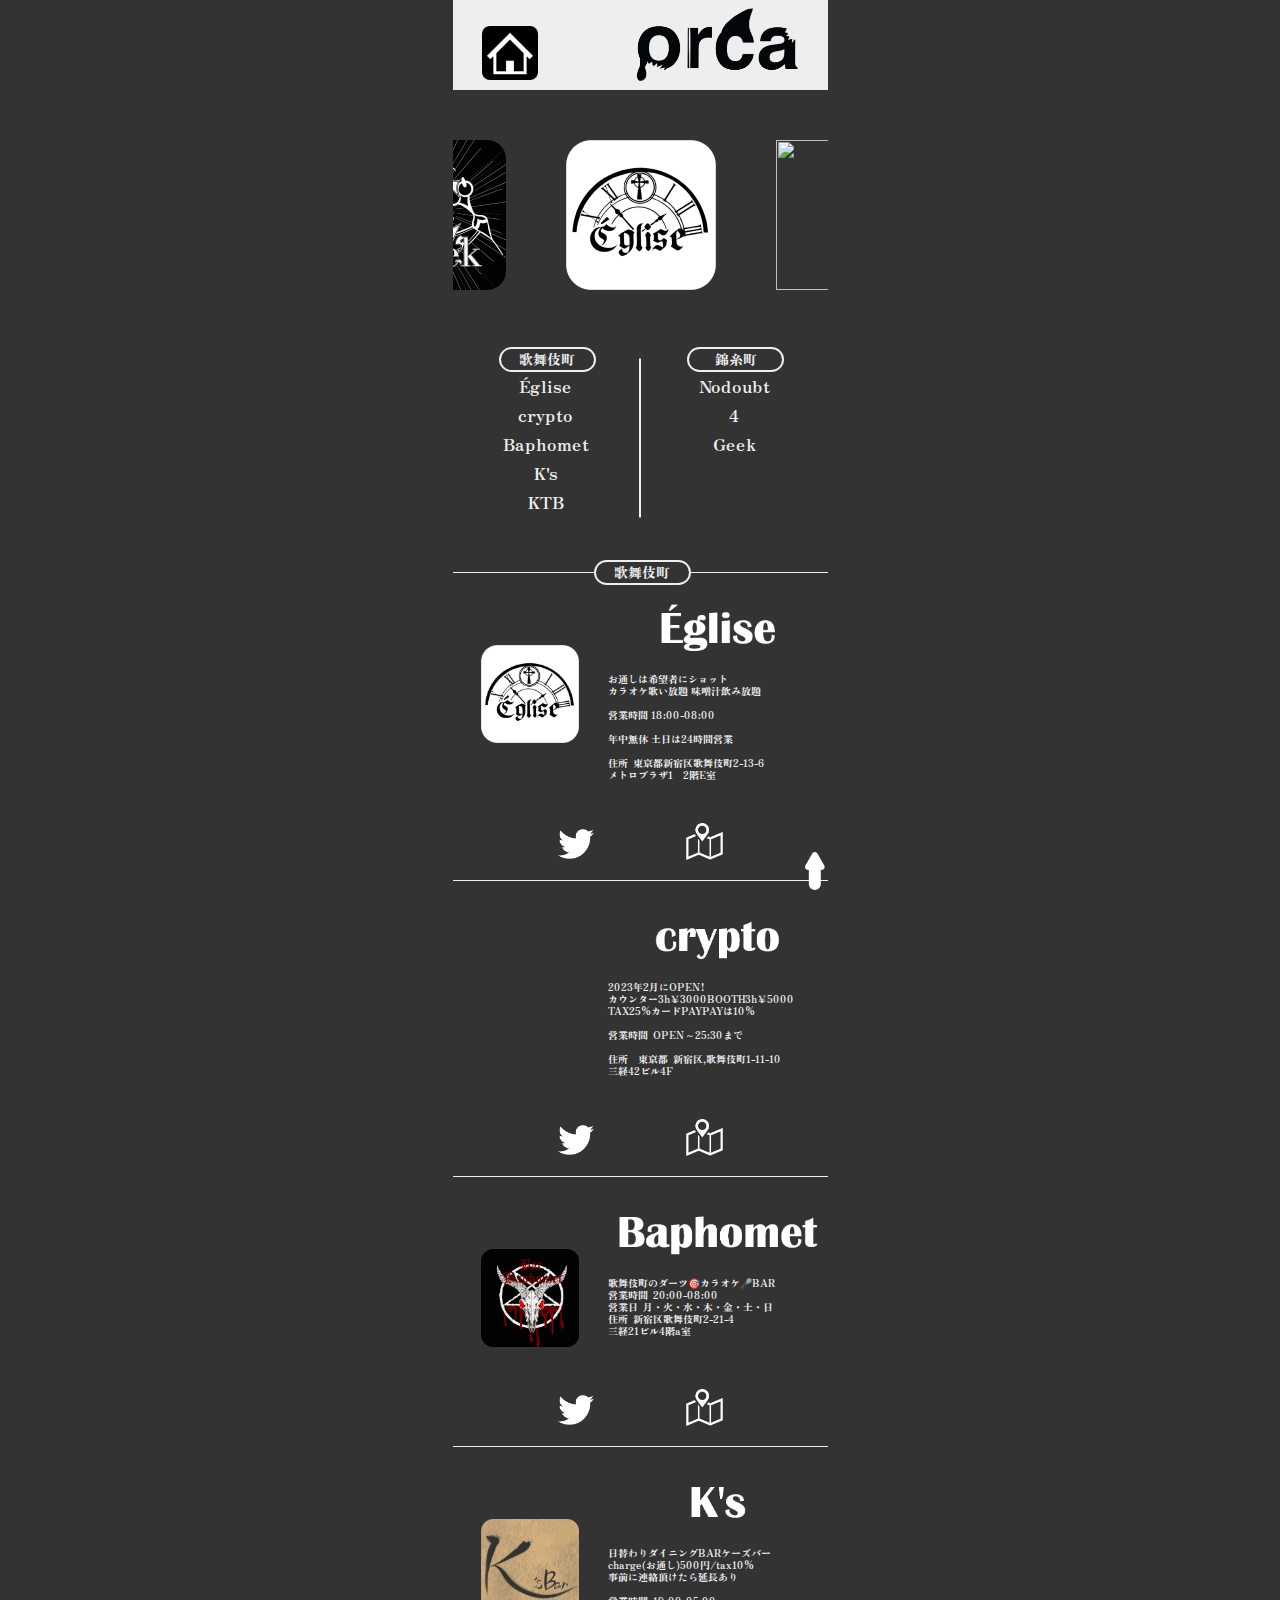
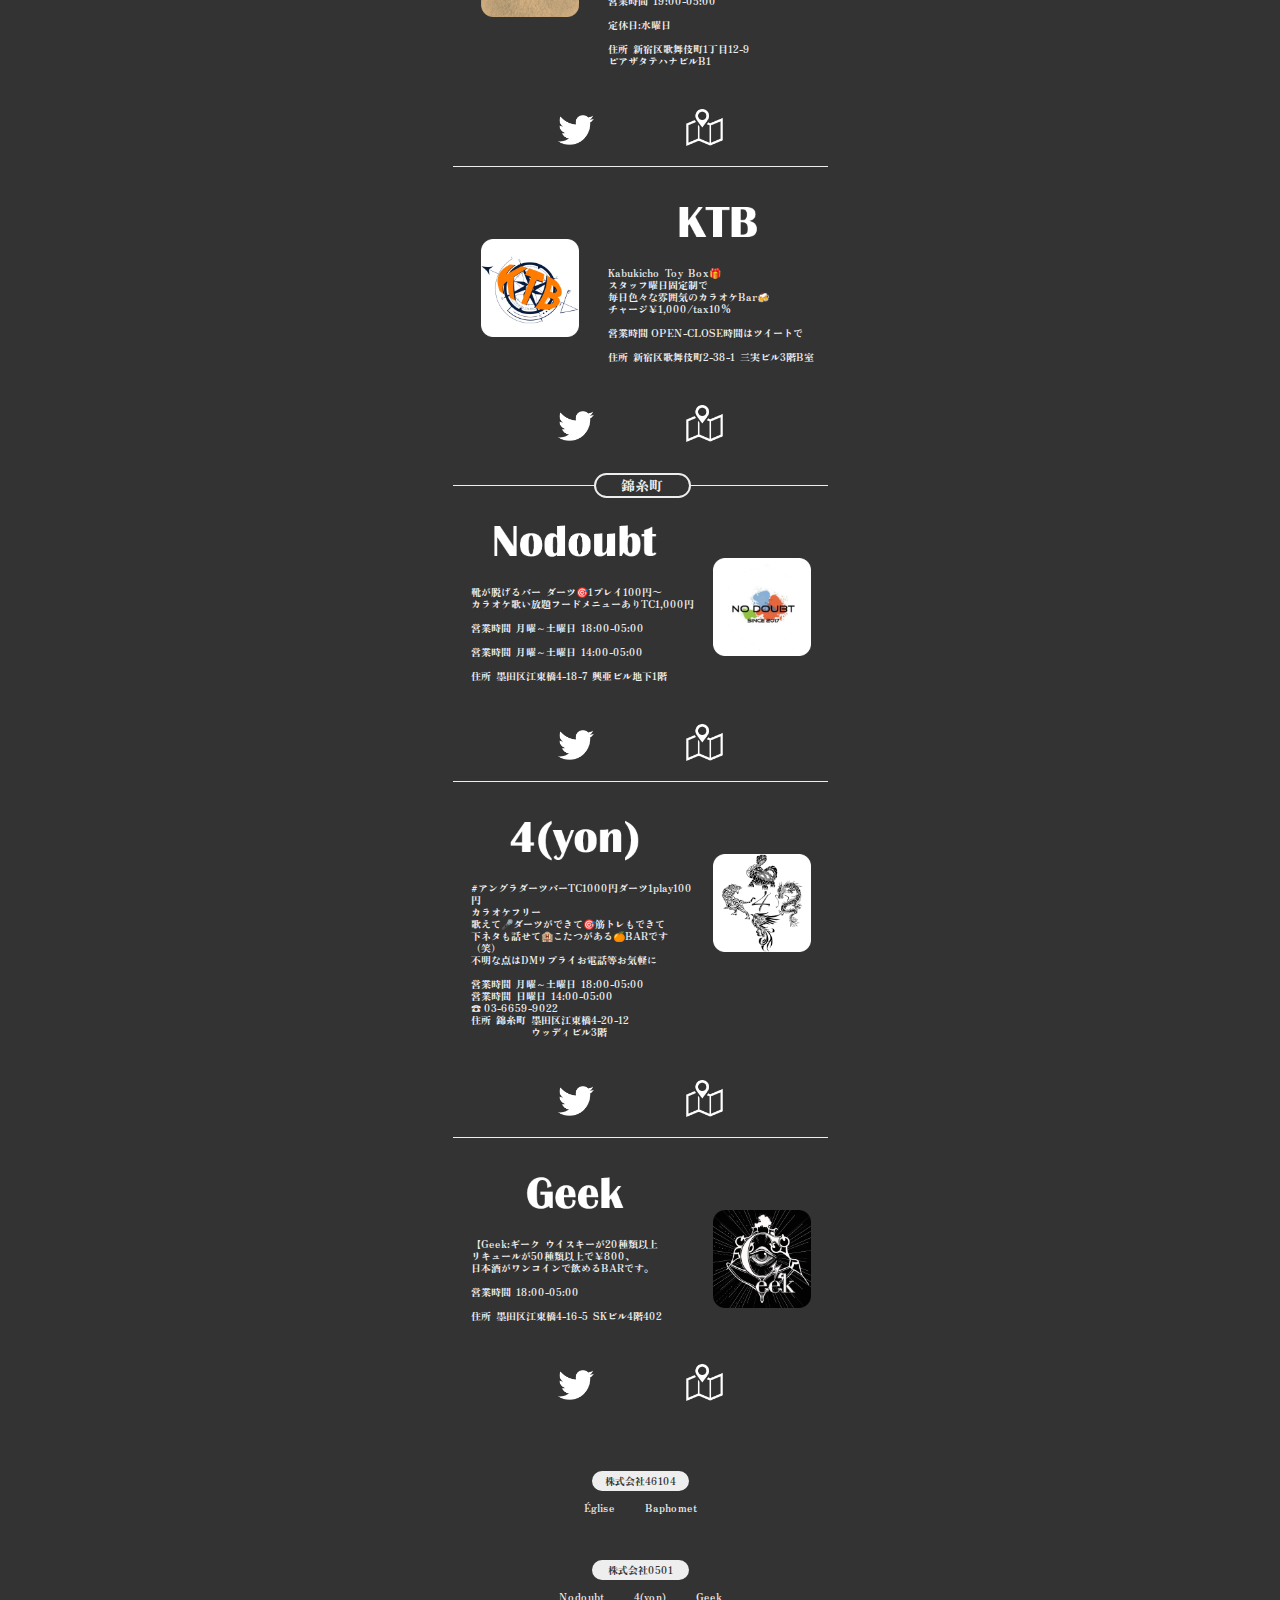
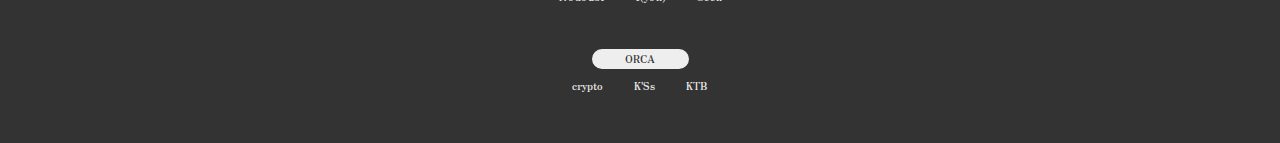
==== bar.html @ 31f63fb1 "Add files via upload" ====
<!DOCTYPE html>
<html lang="ja">
<head>
    <meta charset="UTF-8">
    <meta http-equiv="X-UA-Compatible" content="IE=edge">
    <meta name="viewport" content="width=device-width, initial-scale=1.0">
    <title>ORCAグループBar事業詳細</title>
    <link rel="stylesheet" type="text/css" href="./css/style.css">
    <link rel="stylesheet" type="text/css" href="./css/bar_style.css">
    <link rel="stylesheet" type="text/css" href="slick/slick.css">
    <link rel="stylesheet" type="text/css" href="slick/slick-theme.css">
    <link rel="stylesheet" type="text/css" href="slick/common.css">
    <link rel="preconnect" href="https://fonts.googleapis.com">
    <link rel="preconnect" href="https://fonts.gstatic.com" crossorigin>
    <link href="https://fonts.googleapis.com/css2?family=Zen+Antique&display=swap" rel="stylesheet">
    <link rel="icon" type="image/x-icon" href="img/icon/ORCA.png">
</head>
<body>
    <header>
        <img class="header_backgrounds" src="img/header_white.png" alt="">
        <a href="index.html"><img class="header_icon" src="img/home_black.png" alt=""></a>
    </header>
    <main>
        <div class="loop_icon">
            <div class="slider">
                <div>
                    <img src="img/icon/Eglise.png" alt="">
                </div>
                <div>
                    <img src="img/icon/モリプト.png" alt="">
                </div>
                <div>
                    <img src="img/icon/Baphomet.png" alt="">
                </div>
                <div>
                    <img src="img/icon/K_sbar.png"  alt="">
                </div>
                <div>
                    <img src="img/icon/KTB.png"  alt="">
                </div>
                <div>
                    <img src="img/icon/Nodoubt.png" alt="">
                </div>
                <div>
                    <img src="img/icon/4.png" alt="">
                </div>
                <div>
                    <img src="img/icon/Geek.png" alt="">
                </div>
            </div>
        </div>
        <div class="item">
            <div class="item_left">
                <div class="name">
                    <p>歌舞伎町</p>
                </div>
                <ul>
                    <li><a href="#contents1">Église</a></li>
                    <li><a href="#contents2">crypto</a></li>
                    <li><a href="#contents3">Baphomet</a></li>
                    <li><a href="#contents4">K's</a></li>
                    <li><a href="#contents5">KTB</a></li>
                </ul>
            </div>
            <div class="item_line"></div>
            <div class="item_right">
                <div class="name">
                    <p>錦糸町</p>
                </div>
                <ul>
                    <li><a href="#contents6">Nodoubt</a></li>
                    <li><a href="#contents7">4</a></li>
                    <li><a href="#contents8">Geek</a></li>
                </ul>
            </div>
        </div>
        <div class="local_1">
            <ul>
                <li>
                    <div class="detail_top" id="contents1">
                        <div class="name">
                            <p>歌舞伎町</p>
                        </div>
                        <div class="detail_img">
                            <img src="img/icon/Eglise.png" alt="">
                        </div>
                        <div class="detail_text">
                            <img src="img/text/text_Eglise.png" alt="">
                            <p>お通しは希望者にショット<br>カラオケ歌い放題 味噌汁飲み放題<br><br>営業時間  18:00-08:00<br><br>年中無休 土日は24時間営業<br><br>住所&ensp;東京都新宿区歌舞伎町2-13-6<br>メトロプラザ1&ensp;&ensp;2階E室</p>
                        </div>
                    </div>
                    <div class="detail_bottom">
                        <div>
                            <a href="https://twitter.com/Eglise1001?s=20&t=4pNdAmuD8mfQVVErALxesw" target="_blank"><img class="twitter_icon" src="img/twitter_white.png" alt=""></a>
                        </div>
                        <div>
                            <a href="https://goo.gl/maps/LjfGSyHhPemBJNyJ9" target="_blank"><img  class="gmap_icon" src="img/gmap_white.png" alt=""></a>
                        </div>
                    </div>
                </li>
                <li>
                    <div class="detail_top" id="contents2">
                        <div class="detail_img">
                            <img src="img/icon/モリプト.png" alt=""></div>
                        <div class="detail_text">
                            <img src="img/text/text_crypto.png" alt="">
                            <p>2023年2月にOPEN!<br>カウンター3h￥3000BOOTH3h￥5000<br>TAX25%カードPAYPAYは10%<br><br>営業時間&ensp;OPEN～25:30まで<br><br>住所&ensp;&ensp;東京都&ensp;新宿区,歌舞伎町1-11-10<br>三経42ビル4F</p>
                        </div>
                    </div>
                    <div class="detail_bottom">
                        <div>
                            <a href="https://twitter.com/CRYPTOSHINJYUKU?s=20&t=btHNBy-aK9rEkNcirr1Pmw" target="_blank"><img class="twitter_icon" src="img/twitter_white.png" alt=""></a>
                        </div>
                        <div>
                            <a href="https://goo.gl/maps/zPojUXNwRS6TRteU8" target="_blank"><img  class="gmap_icon" src="img/gmap_white.png" alt=""></a>
                        </div>
                    </div>
                </li>
                <li>
                    <div class="detail_top" id="contents3">
                        <div class="detail_img">
                            <img src="img/icon/Baphomet.png" alt=""></div>
                        <div class="detail_text">
                            <img src="img/text/text_Baphomet.png" alt="">
                            <p>歌舞伎町のダーツ🎯カラオケ🎤BAR<br>営業時間&ensp;20:00-08:00<br>営業日&ensp;月・火・水・木・金・土・日<br>住所&ensp;新宿区歌舞伎町2-21-4<br>三経21ビル4階a室</p>
                        </div>
                    </div>
                    <div class="detail_bottom">
                        <div>
                            <a href="https://twitter.com/Baphomet0615?s=20&t=iaM1utBd7--EaUokRko-dQ" target="_blank"><img class="twitter_icon" src="img/twitter_white.png" alt=""></a>
                        </div>
                        <div>
                            <a href="https://goo.gl/maps/xJNsML2TjbZpCnNNA" target="_blank"><img  class="gmap_icon" src="img/gmap_white.png" alt=""></a>
                        </div>
                    </div>
                </li>
                <li>
                    <div class="detail_top" id="contents4">
                        <div class="detail_img">
                            <img src="img/icon/K_sbar.png" alt=""></div>
                        <div class="detail_text">
                            <img src="img/text/text_K's.png" alt="">
                            <p>日替わりダイニングBARケーズバー<br>charge(お通し)500円/tax10%<br>事前に連絡頂けたら延長あり<br><br>営業時間&ensp;19:00-05:00<br><br>定休日:水曜日<br><br>住所&ensp;新宿区歌舞伎町1丁目12-9<br>ピアザタテハナビルB1</p>
                        </div>
                    </div>
                    <div class="detail_bottom">
                        <div>
                            <a href="https://twitter.com/Ks__Bar?s=20&t=xcBDgwsaMlI7fB0X3v8rXw" target="_blank"><img class="twitter_icon" src="img/twitter_white.png" alt=""></a>
                        </div>
                        <div>
                            <a href="https://goo.gl/maps/XVTYedpNYEdvcubK7" target="_blank"><img  class="gmap_icon" src="img/gmap_white.png" alt=""></a>
                        </div>
                    </div>
                </li>
                <li>
                    <div class="detail_top" id="contents5">
                        <div class="detail_img">
                            <img src="img/icon/KTB.png" alt=""></div>
                        <div class="detail_text">
                            <img src="img/text/text_KTB.png" alt="">
                            <p>Kabukicho&ensp;Toy&ensp;Box🎁<br>スタッフ曜日固定制で<br>毎日色々な雰囲気のカラオケBar🍻<br>チャージ￥1,000/tax10%<br><br>営業時間 OPEN-CLOSE時間はツイートで<br><br>住所&ensp;新宿区歌舞伎町2-38-1&ensp;三実ビル3階B室</p>
                        </div>
                    </div>
                    <div class="detail_bottom">
                        <div>
                            <a href="https://twitter.com/ktbshinjuku1115?s=20&t=L877GPFD4cFFPbvMjPkE6w" target="_blank"><img class="twitter_icon" src="img/twitter_white.png" alt=""></a>
                        </div>
                        <div>
                            <a href="https://goo.gl/maps/5VCd5yDbgBhCLPkB8" target="_blank"><img  class="gmap_icon" src="img/gmap_white.png" alt=""></a>
                        </div>
                    </div>
                </li>
            </ul>
        </div>
        <div class="local_2">
            <ul>
                <li>
                    <div class="detail_top" id="contents6">
                        <div class="name">
                            <p>錦糸町</p>
                        </div>
                        <div class="detail_img">
                            <img src="img/icon/Nodoubt.png" alt=""></div>
                        <div class="detail_text">
                            <img src="img/text/text_Nodoubt.png" alt="">
                            <p>靴が脱げるバー&ensp;ダーツ🎯1プレイ100円〜<br>カラオケ歌い放題フードメニューありTC1,000円<br><br>営業時間&ensp;月曜～土曜日&ensp;18:00-05:00<br><br>営業時間&ensp;月曜～土曜日&ensp;14:00-05:00<br><br>住所&ensp;墨田区江東橋4-18-7&ensp;興亜ビル地下1階</p>
                        </div>
                    </div>
                    <div class="detail_bottom">
                        <div>
                            <a href="https://twitter.com/Nodoubt0801?s=20&t=Ug9Diu6YHhSAbjToyj_7yw" target="_blank"><img class="twitter_icon" src="img/twitter_white.png" alt=""></a>
                        </div>
                        <div>
                            <a href="https://goo.gl/maps/oWt5jpMqLSkEqEym6" target="_blank"><img  class="gmap_icon" src="img/gmap_white.png" alt=""></a>
                        </div>
                    </div>
                </li>
                <li>
                    <div class="detail_top" id="contents7">
                        <div class="detail_img">
                            <img src="img/icon/4.png" alt=""></div>
                        <div class="detail_text">
                            <img src="img/text/text_4(yon).png" alt="">
                            <p>#アングラダーツバーTC1000円ダーツ1play100円<br>カラオケフリー<br>歌えて🎤ダーツができて🎯筋トレもできて<br>下ネタも話せて🏨こたつがある🍊BARです（笑）<br>不明な点はDMリプライお電話等お気軽に<br><br>営業時間&ensp;月曜～土曜日&ensp;18:00-05:00<br>営業時間&ensp;日曜日&ensp;14:00-05:00<br>☎  03-6659-9022<br>住所&ensp;錦糸町&ensp;墨田区江東橋4-20-12<br>&ensp;&ensp;&ensp;&ensp;&ensp;&ensp;&ensp;&ensp;&ensp;&ensp;&ensp;&ensp;ウッディビル3階</p>
                        </div>
                    </div>
                    <div class="detail_bottom">
                        <div>
                            <a href="https://twitter.com/BAR_yon_?s=20&t=8zS4YqQDV800w0EkGNS43Q" target="_blank"><img class="twitter_icon" src="img/twitter_white.png" alt=""></a>
                        </div>
                        <div>
                            <a href="https://goo.gl/maps/gqdxWLYS4rhJWVmF7" target="_blank"><img  class="gmap_icon" src="img/gmap_white.png" alt=""></a>
                        </div>
                    </div>
                </li>
                <li>
                    <div class="detail_top" id="contents8">
                        <div class="detail_img">
                            <img src="img/icon/Geek.png" alt=""></div>
                        <div class="detail_text">
                            <img src="img/text/text_Geek.png" alt="">
                            <p>【Geek:ギーク&ensp;ウイスキーが20種類以上<br>リキュールが50種類以上で￥800、<br>日本酒がワンコインで飲めるBARです。<br><br>営業時間&ensp;18:00-05:00<br><br>住所&ensp;墨田区江東橋4-16-5&ensp;SKビル4階402</p>
                        </div>
                    </div>
                    <div class="detail_bottom">
                        <div>
                            <a href="https://twitter.com/Geek_1017?s=20&t=WZ0BD-sh8o3uZi_l2tm4FQ" target="_blank"><img class="twitter_icon" src="img/twitter_white.png" alt=""></a>
                        </div>
                        <div>
                            <a href="https://goo.gl/maps/kbeuQrEmAMDhk1zYA" target="_blank"><img  class="gmap_icon" src="img/gmap_white.png" alt=""></a>
                        </div>
                    </div>
                </li>
            </ul>
        </div>
        <div class="company">
            <div class="co_title">
                <p>株式会社46104</p>
            </div>
            <ul class="co_name">
                <li>Église</li>
                <li>Baphomet</li>
            </ul>
            <div class="co_title">
                <p>株式会社0501</p>
            </div>
            <ul class="co_name_2">
                <li>Nodoubt</li>
                <li>4(yon)</li>
                <li>Geek</li>
            </ul>
            <div class="co_title">
                <p>ORCA</p>
            </div>
            <ul class="co_name_3">
                <li>crypto</li>
                <li>K'Ss</li>
                <li>KTB</li>
            </ul>
        </div>
        <div id="arrow">
            <a href="#"><img src="img/arrow_white.png" alt=""></a>
        </div>
    </main>
    <script src="jquery-3.6.0.min.js"></script>
    <script type="text/javascript" src="slick/slick.min.js"></script>
    <script type="text/javascript" src="slick/common.js"></script>
</body>
<style>
    *{
        margin: 0;
        padding: 0;
    }
</style>
</html>
---- css/style.css ----
html{
    scroll-behavior: smooth;
}
body{
    font-family: 'Zen Antique', serif;
}
#arrow{
    position: fixed;
    z-index: 10;
    bottom: 10px;
    right: calc(100vw/2 - 185px)
}
#arrow img:active{
    transform: scale(0.9);
}
#arrow img{
    width: 20px;
    height: 38px;
}
img{
    display: block;
}
p{
    font-size: 10px;
    line-height: 12px;
}
li{
    list-style: none;
}
a{
    color:inherit;
    text-decoration: none;
}
a:hover{
    opacity: 0.8;
}
header{
    width: 375px;
    height: 90px;
    position: relative;
}
.header_backgrounds{
    width: 375px;
    height: 90px;
}
.header_icon{
    width: 56px;
    height: 54px;
    position: absolute;
    top: 26px;
    left: 29px;
}
.header_icon:active{
    transform: scale(0.95);
}
.twitter_icon{
    padding-top: 6px;
    width: 36px;
    height: 30px;
}
.gmap_icon{
    width: 37px;
    height: 37px;
}
main{
    margin-bottom: 50px;
}
---- css/bar_style.css ----
body{
    background-color: #333333;
    width: 375px;
    margin: 0 auto;
}
.item{
    margin-top: 68px;
    display: flex;
    flex-direction: row;
    width: 375px;
    height: 160px;
    background-color: #333333(5, 84, 255);
}
.item_left,.item_right{
    width: 187px;
    padding-top: 15px;
    position: relative;
}
.item_left li,.item_right li{
    text-align: center;
    font-size: 17px;
    color: #EEEEEE;
}
.item_line{
    border: #EEEEEE 1px solid;
    border-radius: 10px;
}
.name{
    width: 93px;
    height: 21px;
    border: #EEEEEE 2px solid;
    border-radius: 20px;
    position: absolute;
    background-color: #333333;
}
.name p{
    font-size: 14px;
    text-align: center;
    color: #EEEEEE;
    line-height: 21px;
}
.item .name{
    left: 46px;
    top: -11px;
}
.item_left ul li,.item_right ul li{
    margin-bottom: 4px;
}
.local_1,.local_2{
    margin-top: 54px;
    color: #EEEEEE;
}
.detail_top{
    position: relative;
    display: flex;
    flex-direction: row;
    border-top: #EEEEEE 1px solid
}
.detail_top .name{
    left: 141px;
    top: -13px;
}
.detail_top img{
    width: 98px;
    margin: auto;
}
.detail_img{
    width: 155px;
    margin-top: 72px
}
.detail_text{
    width: 220px;
}
.detail_text img{
    width: auto;
    height: 50px;
    margin: 30px auto 20px auto;
}
.detail_bottom{
    display: flex;
    justify-content: center;
    gap:92px
}
.detail_bottom img{
    margin: 42px 0  20px 0;
}
.local_2{
    margin-top: 23px;
}
.local_2 ul li .detail_top{
    flex-direction: row-reverse;
}
.local_2 ul li .detail_top .detail_img{
    width: 131px;
}
.local_2 ul li .detail_top .detail_text{
    width: 244px;
}
.local_2 ul li .detail_top .detail_text p{
    padding-left: 18px;
}
.company{
    margin-top: 50px;
}
.co_title{
    width: 93px;
    height: 16px;
    margin: 0 auto;
    border: #eeeeee 2px solid;
    border-radius: 20px;
    background-color: #EEEEEE;
}
.co_title p{
    line-height:16px;
    text-align: center;
    color: #333333;
}
.co_name,.co_name_2,.co_name_3{
    margin: 9px 0 45px 0;
    display: flex;
    flex-direction: row;
    justify-content: center;
    gap: 30px;
}
.co_name li,.co_name_2 li,.co_name_3 li{
    list-style: none;
    font-size: 10px;
    color: #EEEEEE;
}
.co_name_3{
    margin-bottom: 0;
}
---- slick/common.css ----
.loop_icon{
    height: 150px;;
    margin-top: 50px;
}
.slider{
    visibility: hidden;
}
.slider.slick-initialized{
    visibility: visible;
}
.slider img{
    width: 150px;
    height: 150px;
    margin: 0 30px;
}
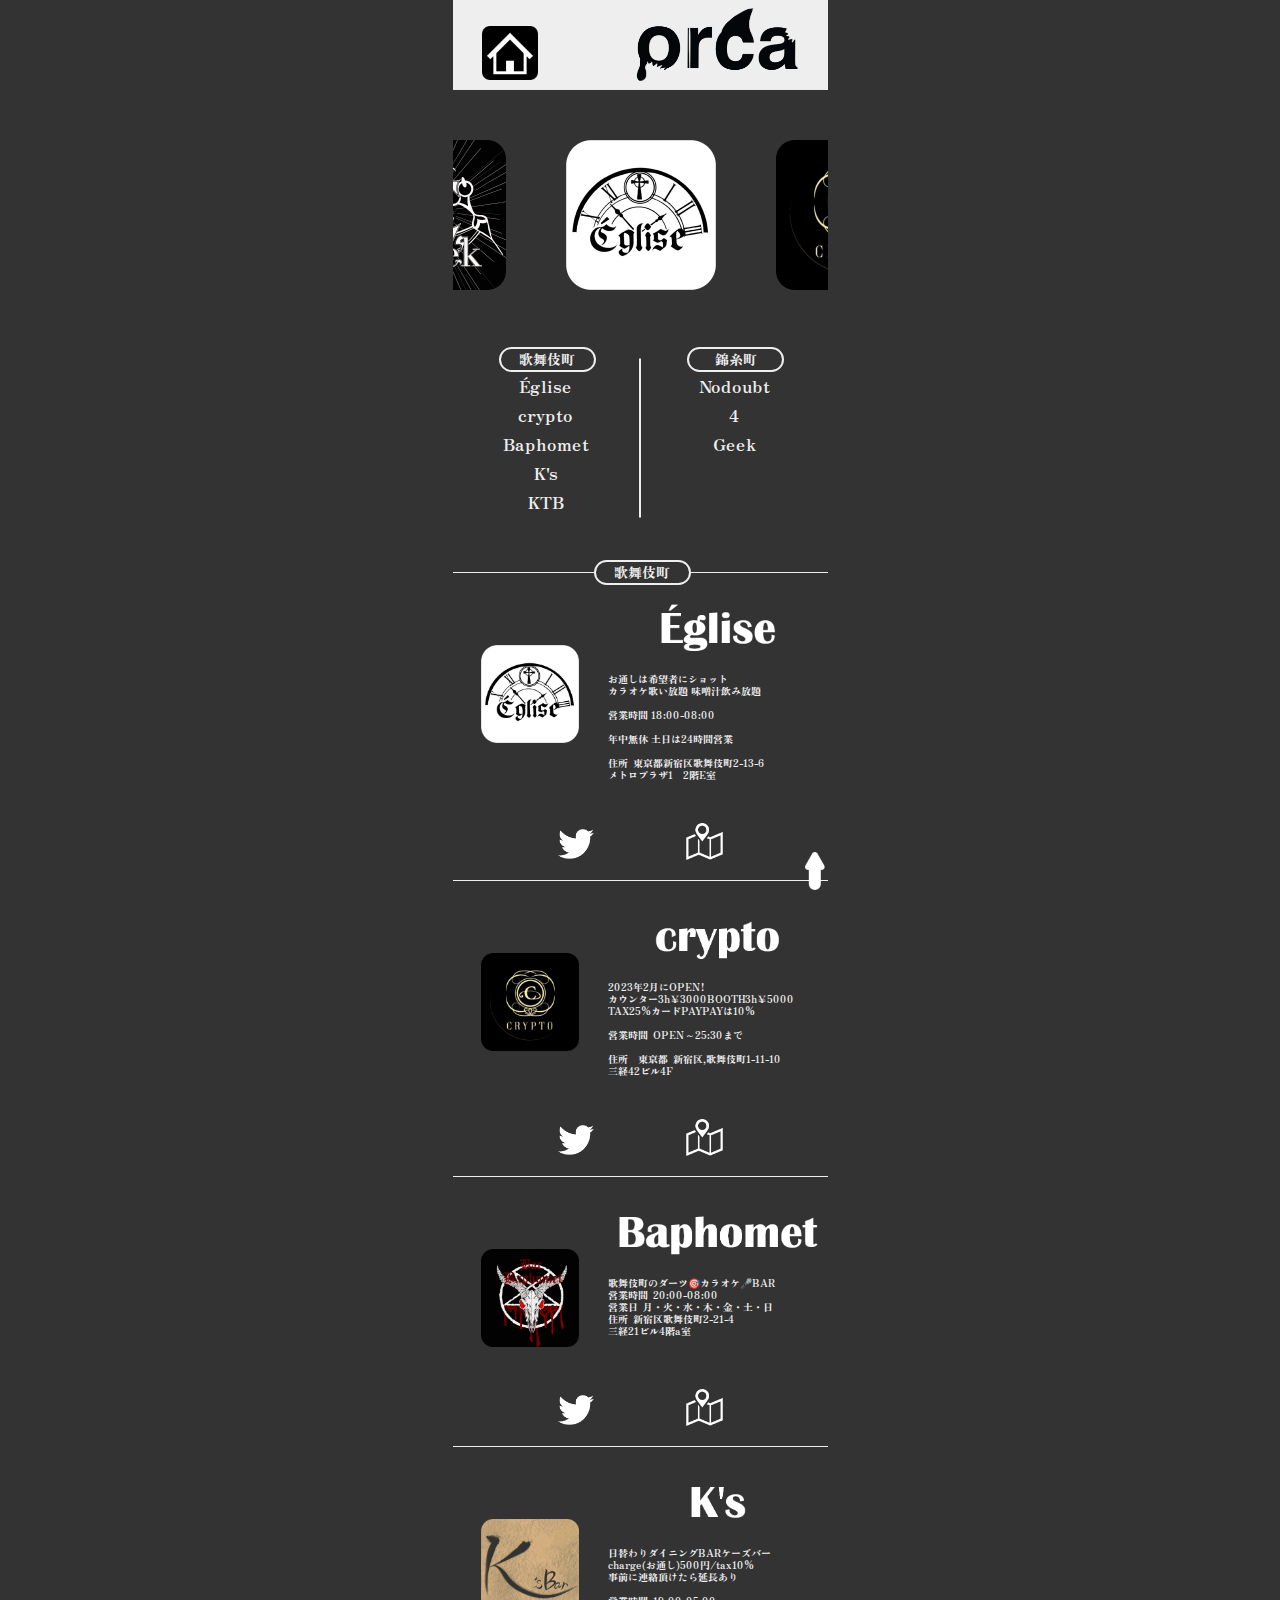
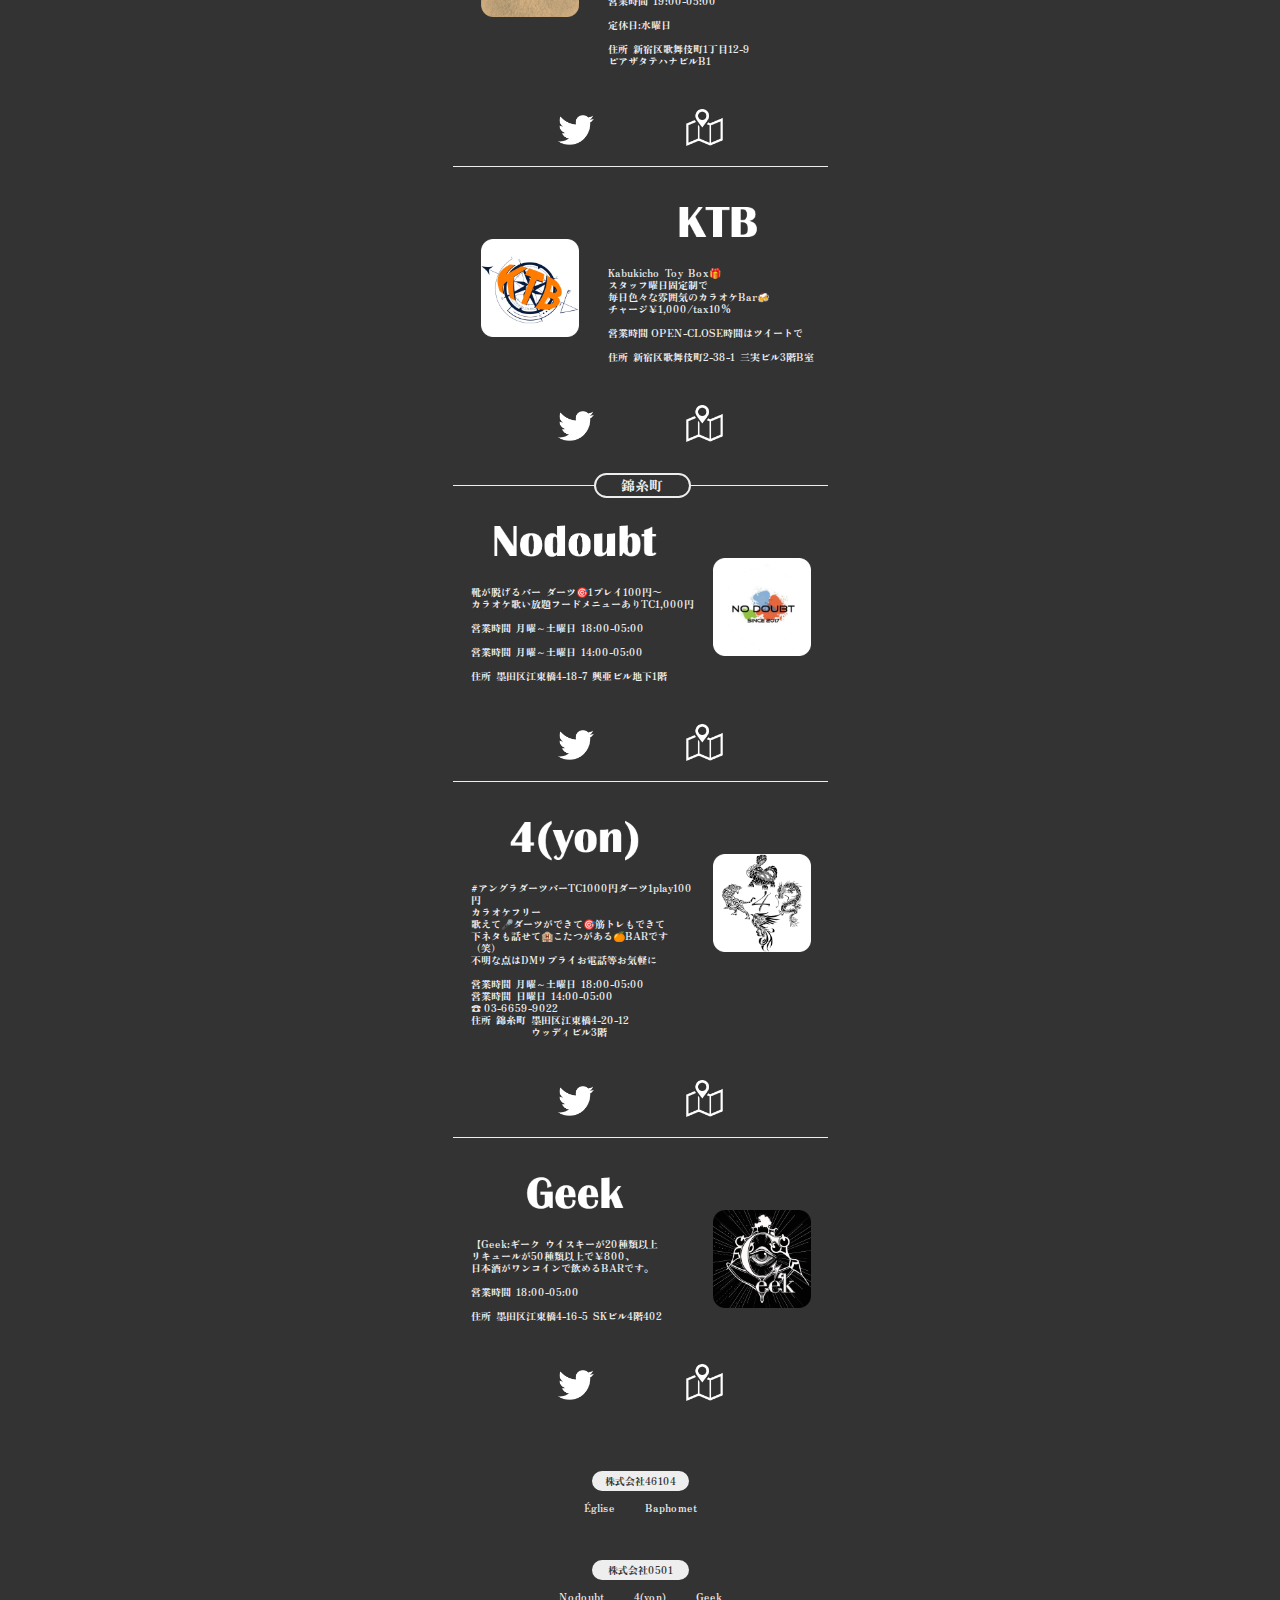
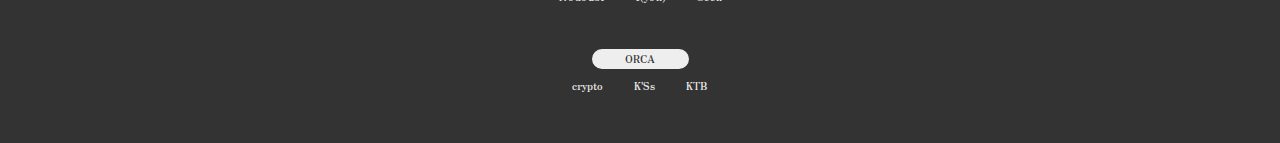
==== commit 5b7dc5fb: "Add files via upload" ====
--- a/bar.html
+++ b/bar.html
@@ -27,7 +27,7 @@
                     <img src="img/icon/Eglise.png" alt="">
                 </div>
                 <div>
-                    <img src="img/icon/モリプト.png" alt="">
+                    <img src="img/icon/crypt.png" alt="">
                 </div>
                 <div>
                     <img src="img/icon/Baphomet.png" alt="">
@@ -101,7 +101,7 @@
                 <li>
                     <div class="detail_top" id="contents2">
                         <div class="detail_img">
-                            <img src="img/icon/モリプト.png" alt=""></div>
+                            <img src="img/icon/crypt.png" alt=""></div>
                         <div class="detail_text">
                             <img src="img/text/text_crypto.png" alt="">
                             <p>2023年2月にOPEN!<br>カウンター3h￥3000BOOTH3h￥5000<br>TAX25%カードPAYPAYは10%<br><br>営業時間&ensp;OPEN～25:30まで<br><br>住所&ensp;&ensp;東京都&ensp;新宿区,歌舞伎町1-11-10<br>三経42ビル4F</p>
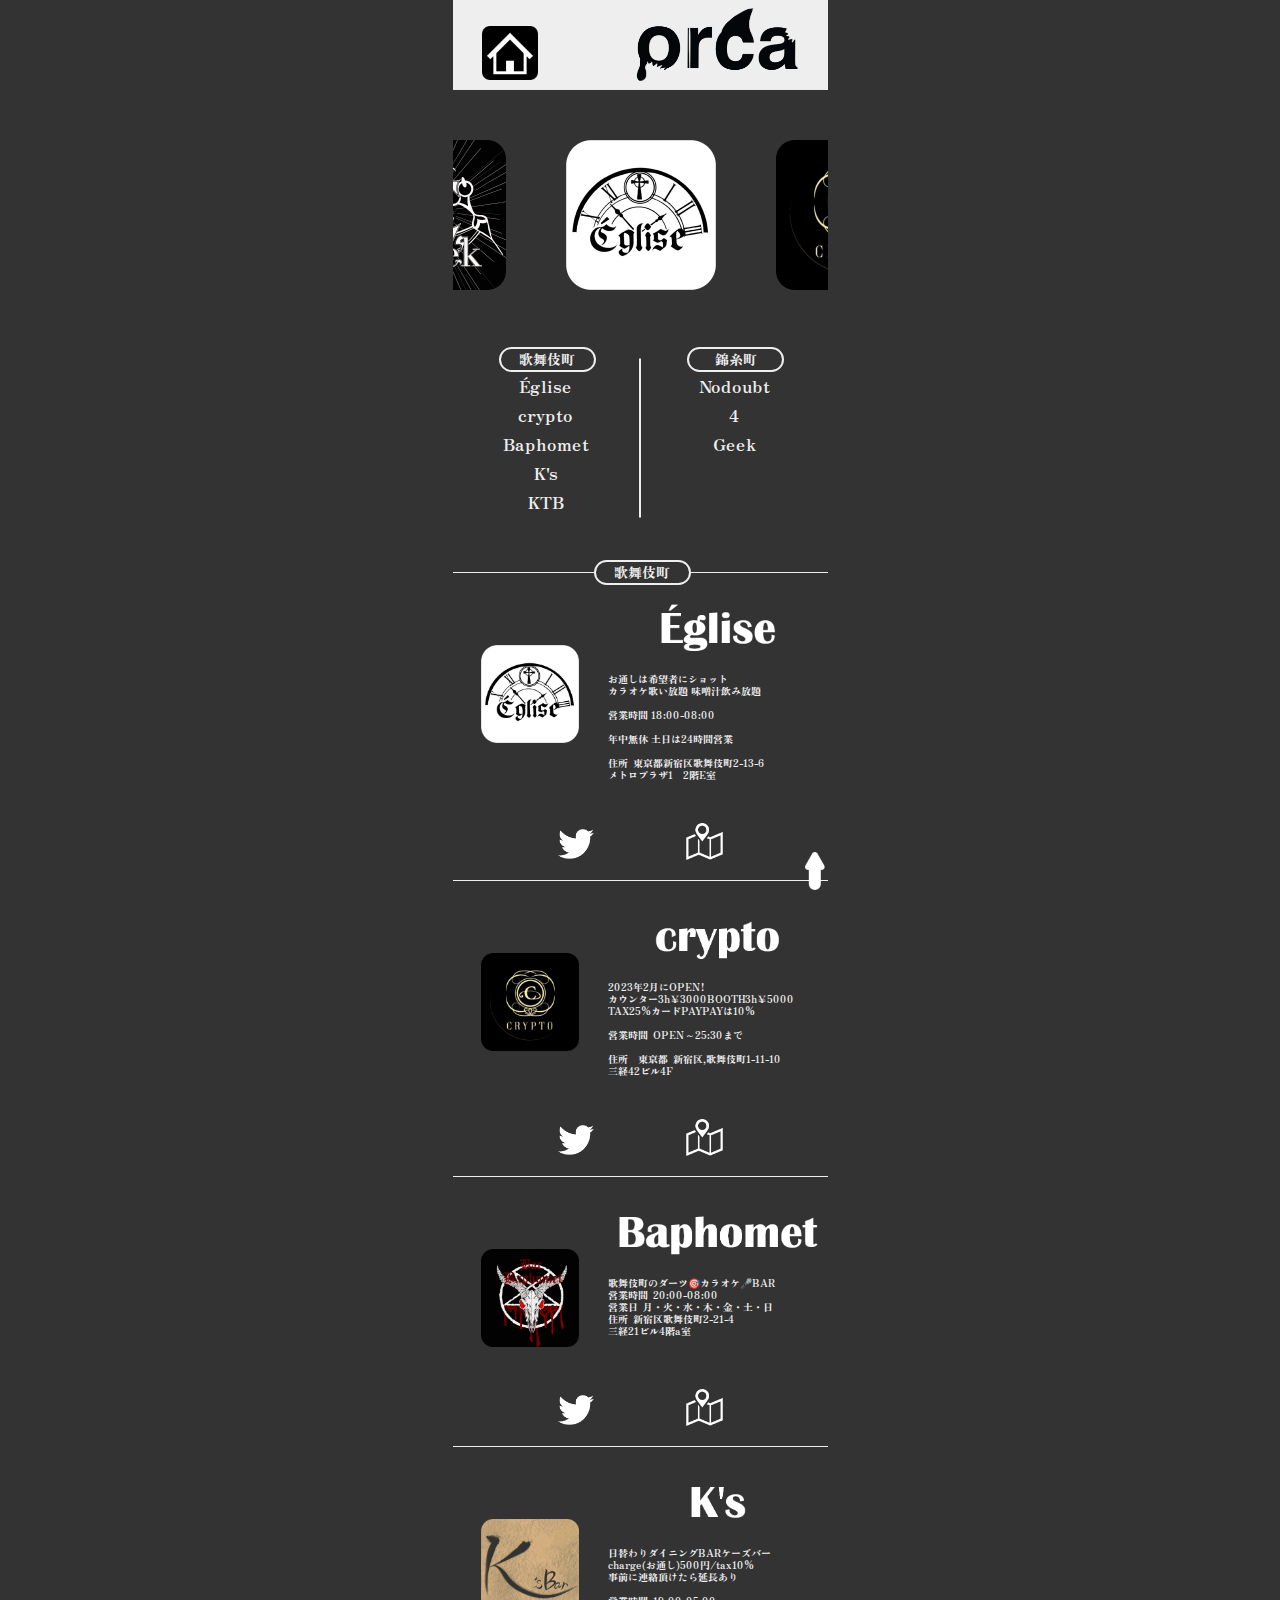
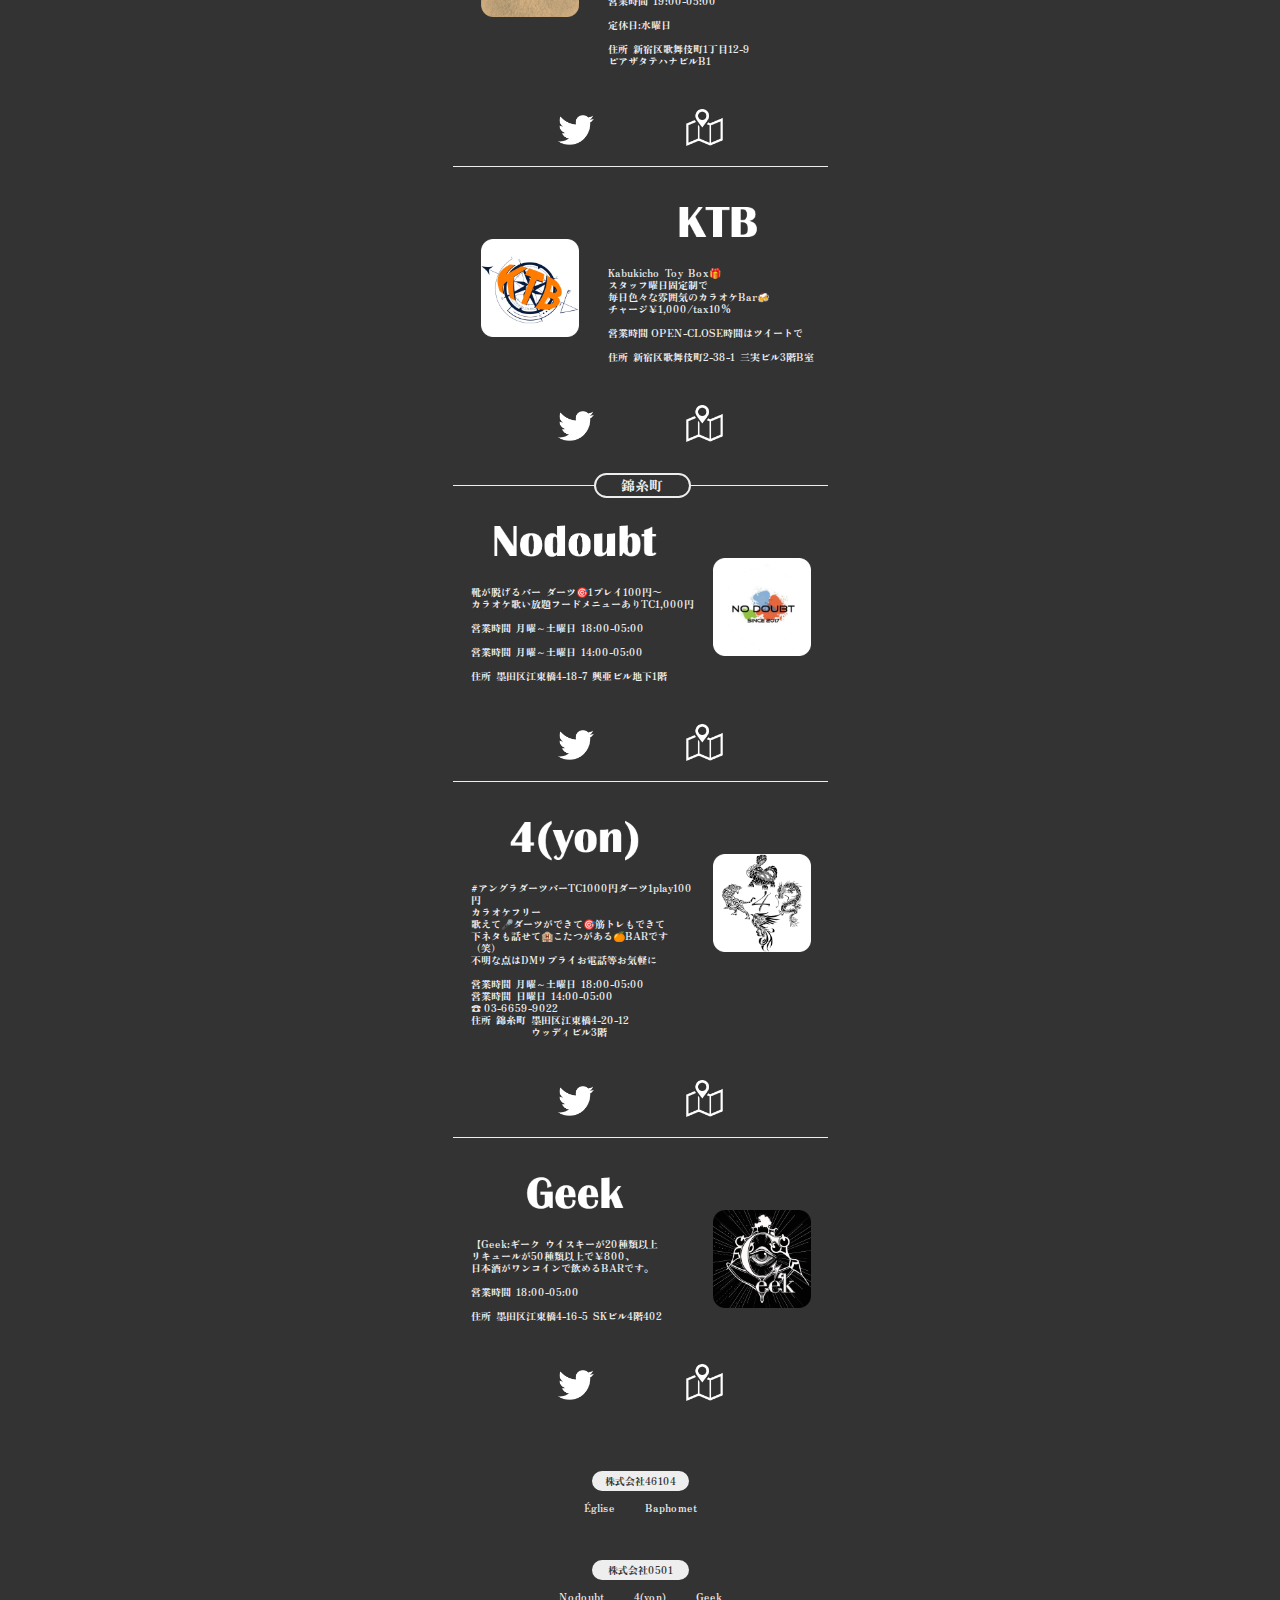
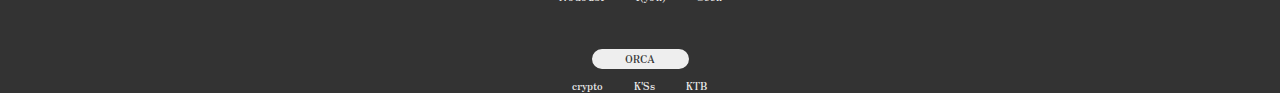
==== commit c756073f: "Add files via upload" ====
--- a/bar.html
+++ b/bar.html
@@ -24,30 +24,29 @@
         <div class="loop_icon">
             <div class="slider">
                 <div>
-                    <img src="img/icon/Eglise.png" alt="">
-                </div>
-                <div>
-                    <img src="img/icon/crypt.png" alt="">
-                </div>
-                <div>
-                    <img src="img/icon/Baphomet.png" alt="">
-                </div>
-                <div>
-                    <img src="img/icon/K_sbar.png"  alt="">
-                </div>
-                <div>
-                    <img src="img/icon/KTB.png"  alt="">
-                </div>
-                <div>
-                    <img src="img/icon/Nodoubt.png" alt="">
-                </div>
-                <div>
-                    <img src="img/icon/4.png" alt="">
-                </div>
-                <div>
-                    <img src="img/icon/Geek.png" alt="">
-                </div>
-            </div>
+                    <a href="#contents1"><img src="img/icon/Eglise.png" alt=""></a>
+                </div>
+                <div>
+                    <a href="#contents2"><img src="img/icon/crypt.png" alt=""></a>
+                </div>
+                <div>
+                    <a href="#contents3"><img src="img/icon/Baphomet.png" alt=""></a>
+                </div>
+                <div>
+                    <a href="#contents4"><img src="img/icon/K_sbar.png"  alt=""></a>
+                </div>
+                <div>
+                    <a href="#contents5"><img src="img/icon/KTB.png"  alt=""></a>
+                </div>
+                <div>
+                    <a href="#contents6"><img src="img/icon/Nodoubt.png" alt=""></a>
+                </div>
+                <div>
+                    <a href="#contents7"><img src="img/icon/4.png" alt=""></a>
+                </div>
+                <div>
+                    <a href="#contents8"><img src="img/icon/Geek.png" alt=""></a>
+                </div>
         </div>
         <div class="item">
             <div class="item_left">
